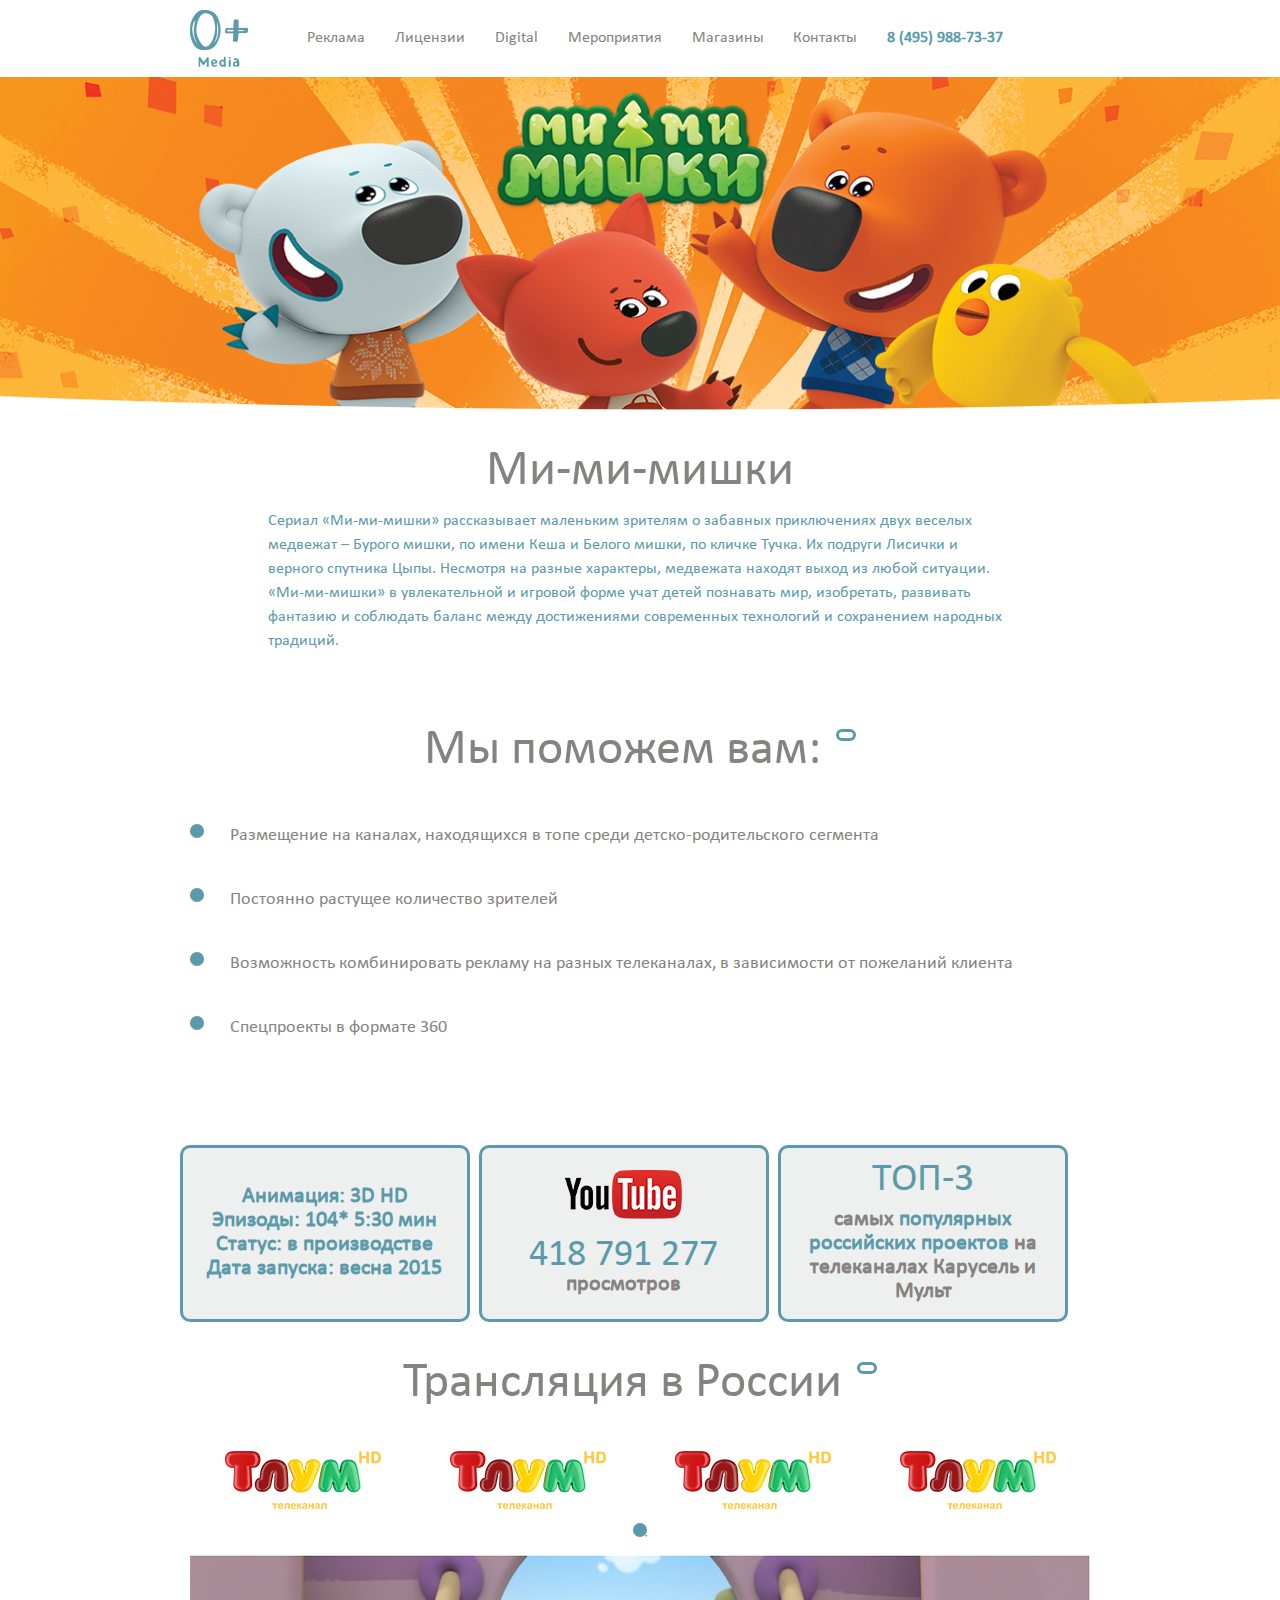
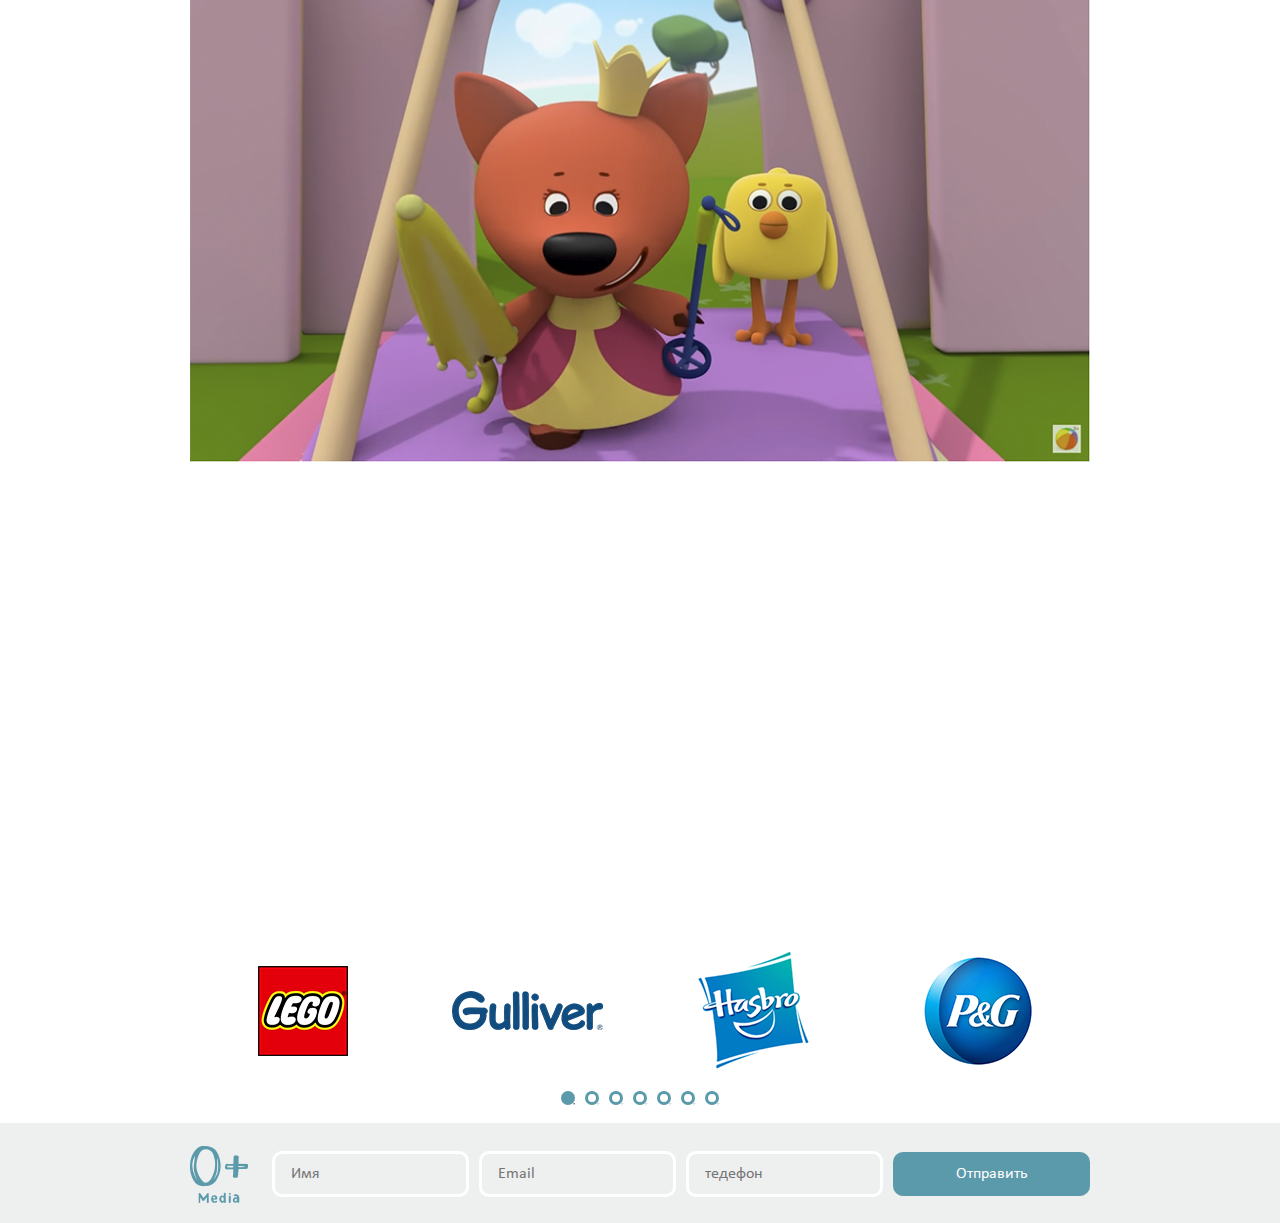
==== license-singl.html @ fdc324d9 "init" ====
<!DOCTYPE html>
<html lang="ru">
  <head>
    <meta charset="UTF-8">
    <meta http-equiv="X-UA-Compatible" content="IE=Edge">
    <title>Title</title>
    <link rel="shortcut icon" href="img/favicon.ico" type="image/x-icon">
    <link rel="stylesheet" href="css/style.css?version=1">
    <meta name="viewport" content="width=device-width, initial-scale=1, user-scalable=0">
    <meta name="format-detection" content="telephone=no">
  </head>
  <body>
      <div class="header">
        <div class="container">
          <div class="row header__content d-flex justify-content-center align-items-baseline"><a class="logo col-1" href="index.html"><img src="/img/logo.png"></a>
              <div class="navigation col-8">
                <ul class="navigatio__list d-flex align-items-center justify-content-between flex-wrap">
                  <li class="navifation__item"><a class="navigation__link" href="reklama.html">Реклама</a></li>
                  <li class="navifation__item"><a class="navigation__link" href="license.html">Лицензии</a></li>
                  <li class="navifation__item"><a class="navigation__link" href="license-singl.html">Digital</a></li>
                  <li class="navifation__item"><a class="navigation__link" href="reklama-singl.html">Мероприятия</a></li>
                  <li class="navifation__item"><a class="navigation__link" href="#">Магазины</a></li>
                  <li class="navifation__item"><a class="navigation__link" href="#">Контакты</a></li>
                </ul>
              </div><a class="link col-3" href="tel:84959887337">8 (495) 988-73-37</a>
          </div>
        </div>
      </div>
      <div class="intro-bg" style="background-image: url('img/intro-bg.png');"></div>
    <div class="text">
      <div class="container">
        <div class="row">
          <div class="col-md-10 m-auto">
            <h2 class="text__title">Ми-ми-мишки</h2>
            <p class="text__dscr text-color__secondary">Сериал «Ми-ми-мишки» рассказывает маленьким зрителям о забавных приключениях двух веселых медвежат – Бурого мишки, по имени Кеша и Белого мишки, по кличке Тучка. Их подруги Лисички и верного спутника Цыпы.  Несмотря на разные характеры, медвежата находят выход из любой ситуации. «Ми-ми-мишки» в увлекательной и игровой форме учат детей познавать мир, изобретать, развивать фантазию и соблюдать баланс между достижениями современных технологий и сохранением народных традиций.</p>
          </div>
        </div>
      </div>
    </div>
    <div class="list">
      <div class="container">
        <div class="row">
          <div class="col-12">
              <header class="title d-flex justify-content-center align-items-start">
                <h2 class="title__text">Мы поможем вам:</h2><a class="title__link" href="#"></a>
              </header>
            <ul class="list__items">
                <li class="list__item">
                  <p class="list__text">Размещение на каналах, находящихся в топе среди детско-родительского сегмента</p>
                </li>
                <li class="list__item">
                  <p class="list__text">Постоянно растущее количество зрителей </p>
                </li>
                <li class="list__item">
                  <p class="list__text">Возможность комбинировать рекламу на разных телеканалах, в зависимости от пожеланий клиента</p>
                </li>
                <li class="list__item">
                  <p class="list__text">Спецпроекты в формате 360</p>
                </li>
            </ul>
          </div>
        </div>
      </div>
    </div>
      <div class="cards">
        <div class="container">
          <div class="row">
            <div class="card__item card__item--border text-center flex-column">
              <p class="card__text text-color__secondary">Анимация: 3D HD Эпизоды: 104* 5:30 мин Статус: в производстве Дата запуска: весна 2015</p>
            </div>
            <div class="card__item card__item--border text-center flex-column"><img class="card__img mb-25" src="img/YouTube-logo.png" alt="YTlogo">
              <p class="card__text--big-size text-color__secondary mb-5">418 791 277</p>
              <p class="card__text">просмотров</p>
            </div>
            <div class="card__item card__item--border text-center flex-column">
              <h3 class="card__title">ТОП-3</h3>
              <p class="card__text">самых <span class="text-color__secondary"> популярных российских проектов </span> на телеканалах Карусель и Мульт</p>
            </div>
          </div>
        </div>
      </div>
    <div class="logo-slider-section">
      <div class="container">
          <header class="title d-flex justify-content-center align-items-start mb-30">
            <h2 class="title__text">Трансляция в России</h2><a class="title__link" href="#"></a>
          </header>
        <div class="row">
          <div class="col-12">
            <div class="logo-slider">
                <div class="logo-item"><img class="logo-item__img" src="img/brand-img.png"></div>
                <div class="logo-item"><img class="logo-item__img" src="img/brand-img.png"></div>
                <div class="logo-item"><img class="logo-item__img" src="img/brand-img.png"></div>
                <div class="logo-item"><img class="logo-item__img" src="img/brand-img.png"></div>
            </div>
          </div>
        </div>
      </div>
    </div>
      <div class="preview">
        <div class="container">
          <div class="row">
            <div class="col-12">
              <div class="preview__content">
                <div class="preview__img-wrap"><img class="preview__img" src="img/preview.jpg"></div>
                <iframe class="preview__video" src="http://www.youtube.com/embed/W7qWa52k-nE" frameborder="0" allowfullscreen></iframe>
              </div>
            </div>
          </div>
        </div>
      </div>
      <div class="logo-slider-section">
        <div class="container">
          <div class="row">
            <div class="col-12">
              <div class="logo-slider">
                  <div class="logo-item"><img class="logo-item__img" src="img/logo-p-2.png"></div>
                  <div class="logo-item"><img class="logo-item__img" src="img/logo-p-3.png"></div>
                  <div class="logo-item"><img class="logo-item__img" src="img/logo-p-4.png"></div>
                  <div class="logo-item"><img class="logo-item__img" src="img/logo-p-5.png"></div>
                  <div class="logo-item"><img class="logo-item__img" src="img/partner-logo.png"></div>
                  <div class="logo-item"><img class="logo-item__img" src="img/logo-p-2.png"></div>
                  <div class="logo-item"><img class="logo-item__img" src="img/logo-p-2.png"></div>
              </div>
            </div>
          </div>
        </div>
      </div>
      <div class="footer">
        <div class="container">
          <div class="row"><a class="logo col-1" href="index.html"><img src="/img/logo.png"></a>
              <form class="form col-11 d-flex justify-content-between align-items-center">
                <input class="input" type="text" placeholder="Имя">
                <input class="input" type="email" placeholder="Email">
                <input class="input" placeholder="тедефон">
                <button class="button" type="submit">Отправить</button>
              </form>
          </div>
        </div>
      </div>
        <div class="modal fade" id="leave-modal-id" tabindex="-1" role="dialog" aria-labelledby="exampleModalLabel" aria-hidden="true">
          <div class="modal-dialog" role="document">
            <div class="modal-content">
              <div class="modal-body">
                <button class="close" type="button" data-dismiss="modal" aria-label="Close" modal-slider="close-modal"><span aria-hidden="true"></span></button>
                <div id="leave__popup">
                  <p class="leave-text text-center mb-0">Хотите стать нашим клиентом?</p>
                  <p class="leave-text text-center mb-0">Оставте свои контакты и мы вам перезвоним</p>
                    <form class="form">
                      <input class="input" type="text" placeholder="Имя">
                      <input class="input" type="email" placeholder="Email">
                      <input class="input" placeholder="тедефон">
                      <button class="button" type="submit">Отправить</button>
                    </form>
                </div>
              </div>
            </div>
          </div>
        </div>
    <script src="js/scripts.js?version=1"></script>
  </body>
</html>
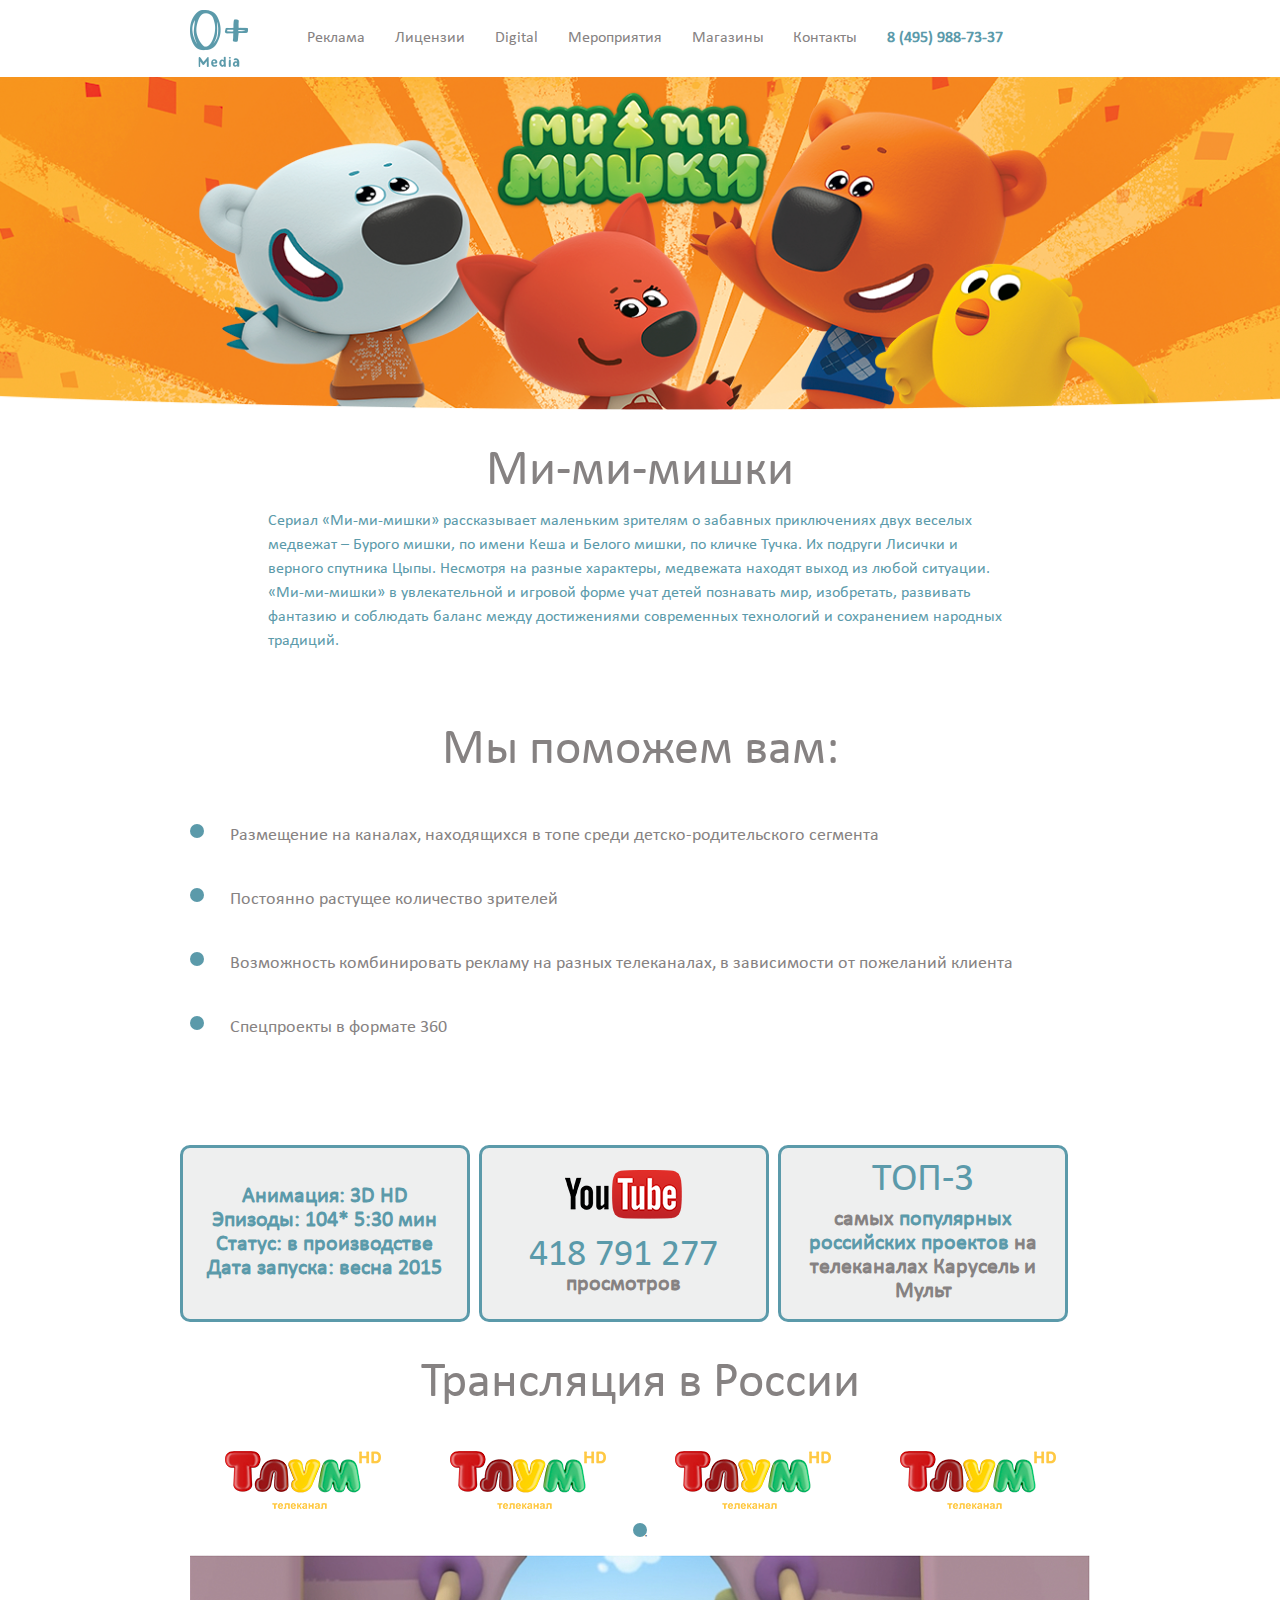
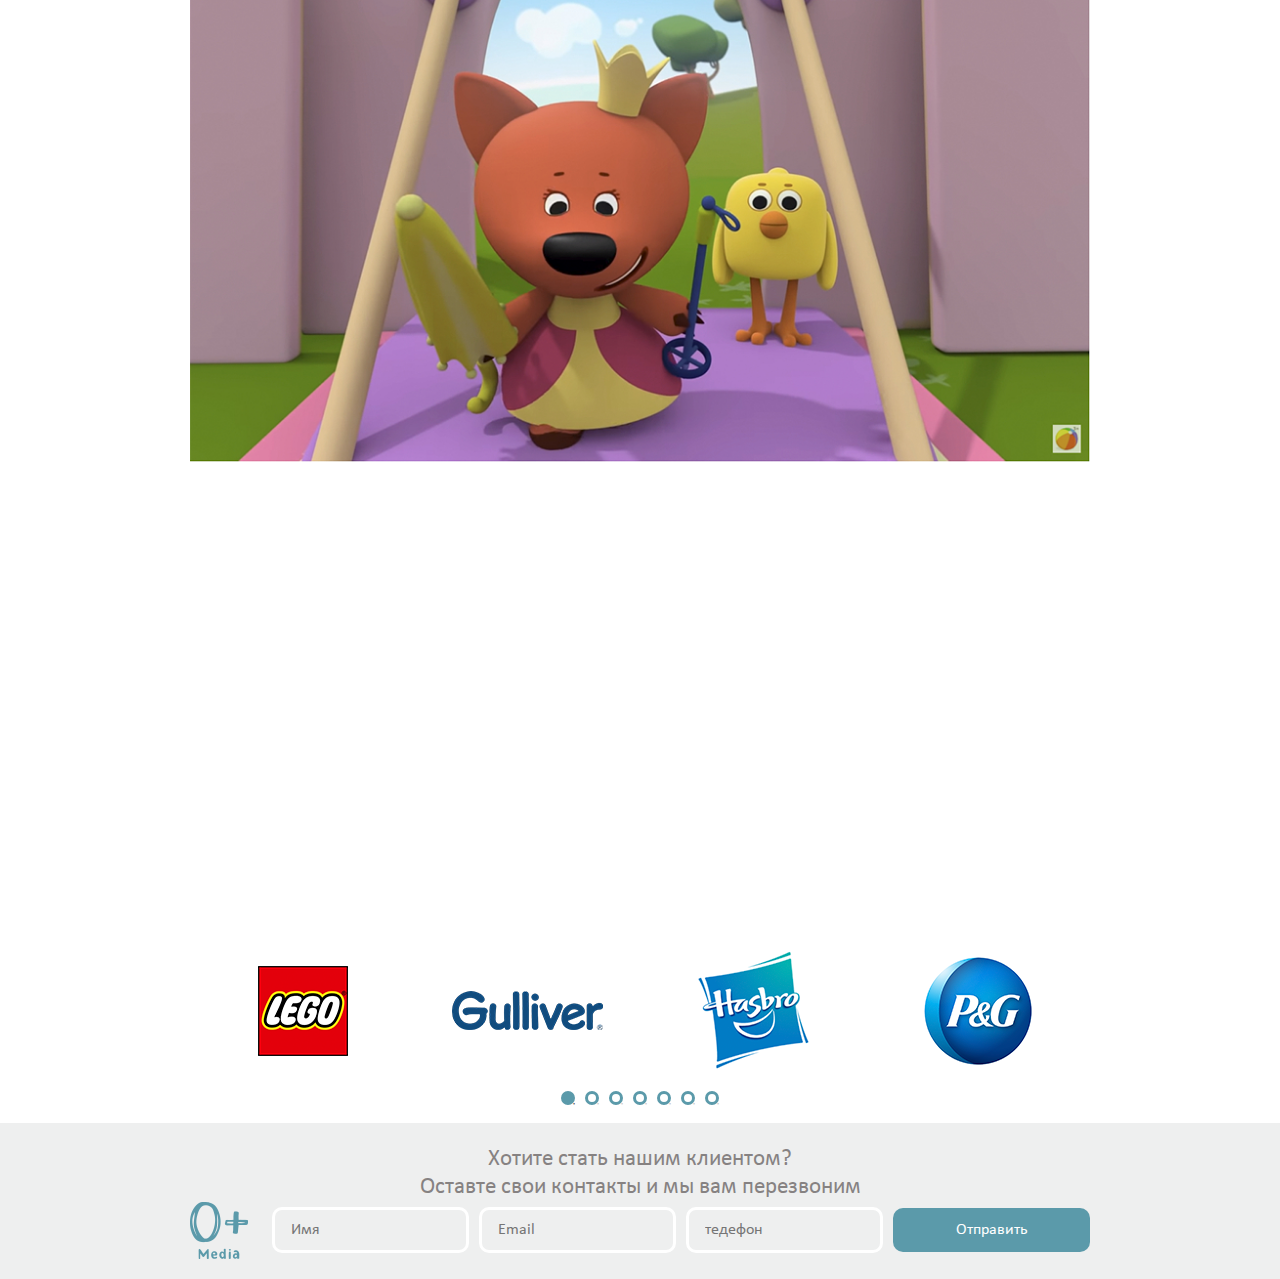
==== commit bb55d176: "new init" ====
--- a/license-singl.html
+++ b/license-singl.html
@@ -12,7 +12,7 @@
   <body>
       <div class="header">
         <div class="container">
-          <div class="row header__content d-flex justify-content-center align-items-baseline"><a class="logo col-1" href="index.html"><img src="/img/logo.png"></a>
+          <div class="row header__content d-flex justify-content-center align-items-baseline"><a class="logo col-1" href="index.html"><img src="img/logo.png"></a>
               <div class="navigation col-8">
                 <ul class="navigatio__list d-flex align-items-center justify-content-between flex-wrap">
                   <li class="navifation__item"><a class="navigation__link" href="reklama.html">Реклама</a></li>
@@ -127,7 +127,9 @@
       </div>
       <div class="footer">
         <div class="container">
-          <div class="row"><a class="logo col-1" href="index.html"><img src="/img/logo.png"></a>
+          <p class="leave-text text-center mb-0">Хотите стать нашим клиентом?</p>
+          <p class="leave-text text-center mb-0">Оставте свои контакты и мы вам перезвоним</p>
+          <div class="row"><a class="logo col-1" href="index.html"><img src="img/logo.png"></a>
               <form class="form col-11 d-flex justify-content-between align-items-center">
                 <input class="input" type="text" placeholder="Имя">
                 <input class="input" type="email" placeholder="Email">
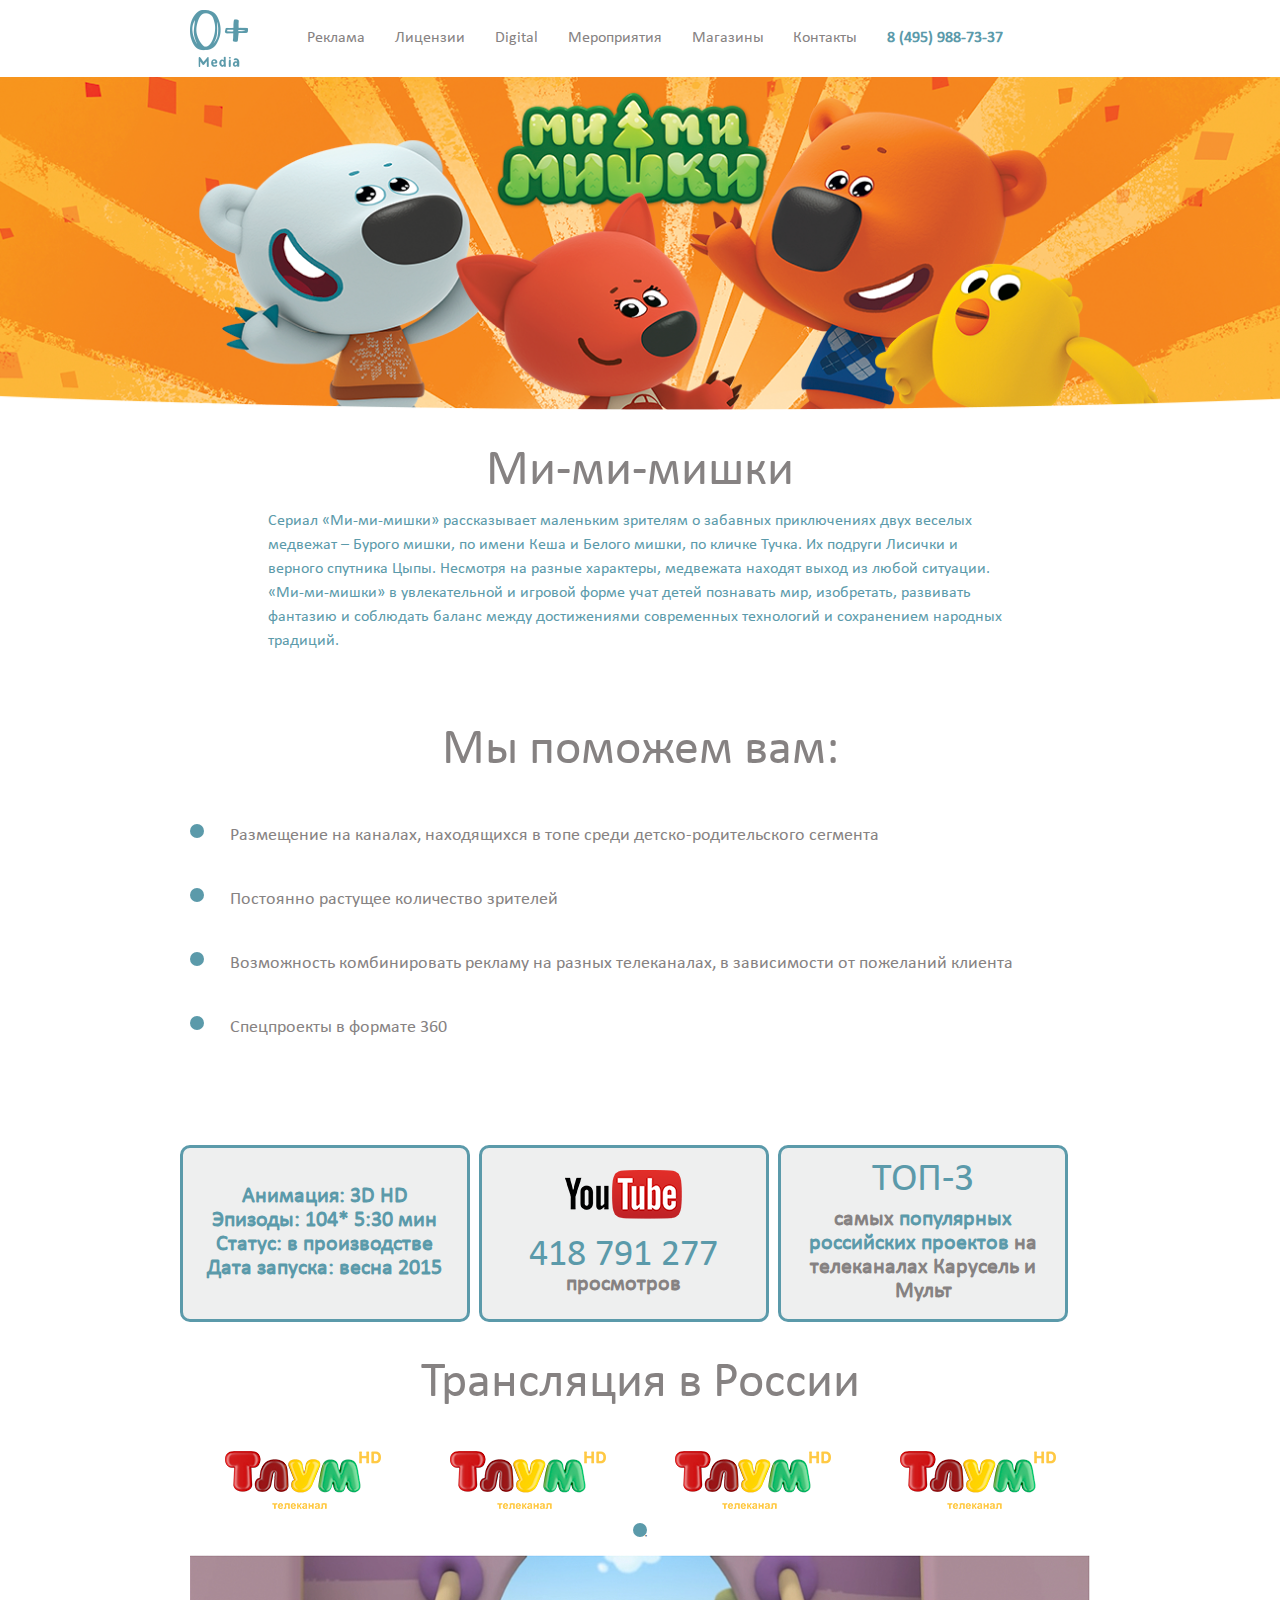
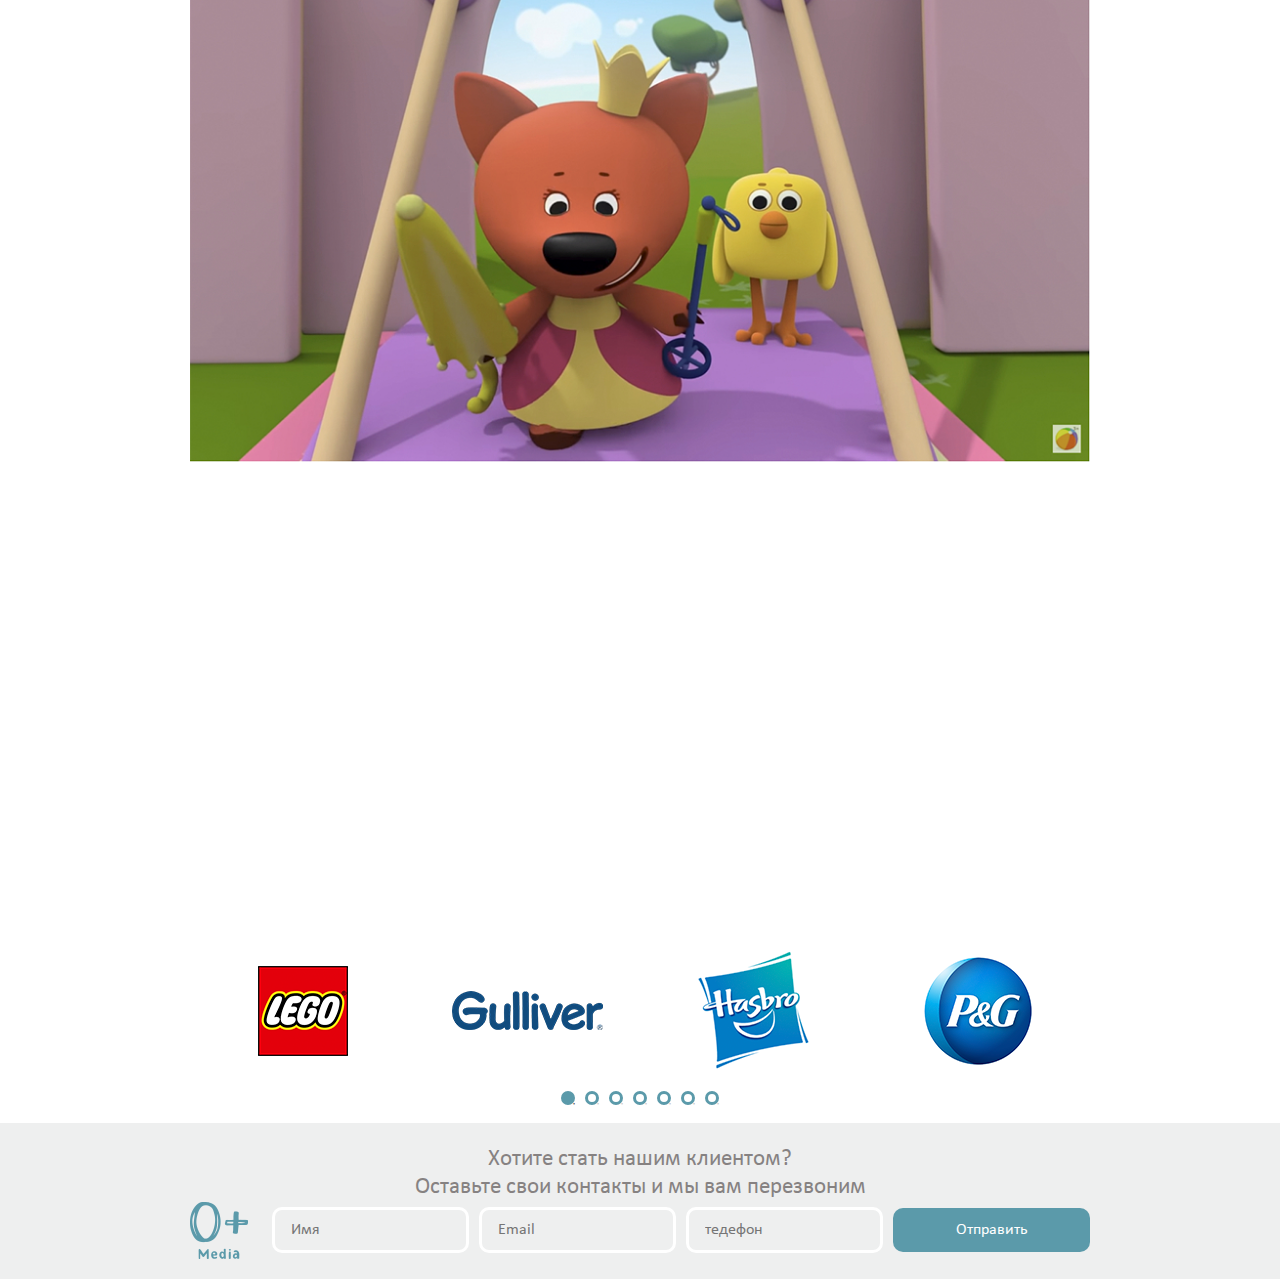
==== commit 8fecf7e1: "text fix" ====
--- a/license-singl.html
+++ b/license-singl.html
@@ -128,7 +128,7 @@
       <div class="footer">
         <div class="container">
           <p class="leave-text text-center mb-0">Хотите стать нашим клиентом?</p>
-          <p class="leave-text text-center mb-0">Оставте свои контакты и мы вам перезвоним</p>
+          <p class="leave-text text-center mb-0">Оставьте свои контакты и мы вам перезвоним</p>
           <div class="row"><a class="logo col-1" href="index.html"><img src="img/logo.png"></a>
               <form class="form col-11 d-flex justify-content-between align-items-center">
                 <input class="input" type="text" placeholder="Имя">
@@ -146,7 +146,7 @@
                 <button class="close" type="button" data-dismiss="modal" aria-label="Close" modal-slider="close-modal"><span aria-hidden="true"></span></button>
                 <div id="leave__popup">
                   <p class="leave-text text-center mb-0">Хотите стать нашим клиентом?</p>
-                  <p class="leave-text text-center mb-0">Оставте свои контакты и мы вам перезвоним</p>
+                  <p class="leave-text text-center mb-0">Оставьте свои контакты и мы вам перезвоним</p>
                     <form class="form">
                       <input class="input" type="text" placeholder="Имя">
                       <input class="input" type="email" placeholder="Email">
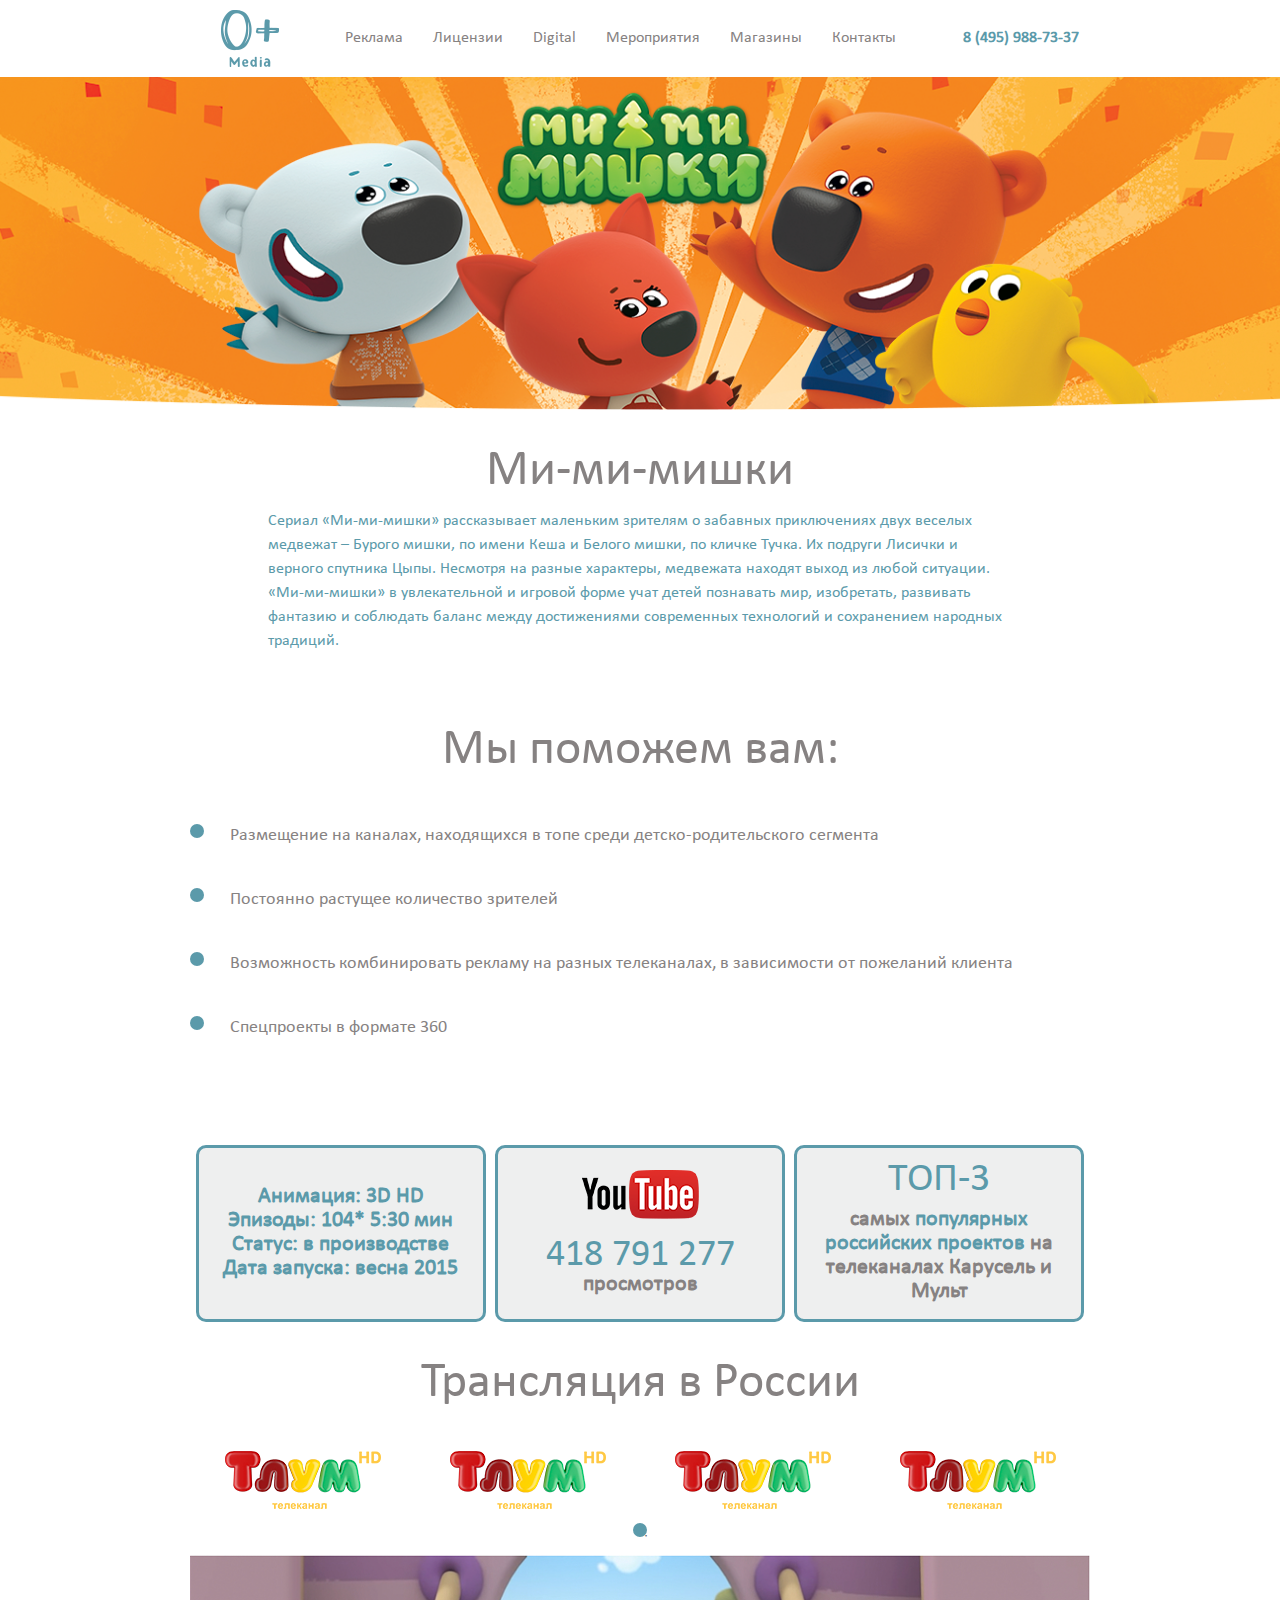
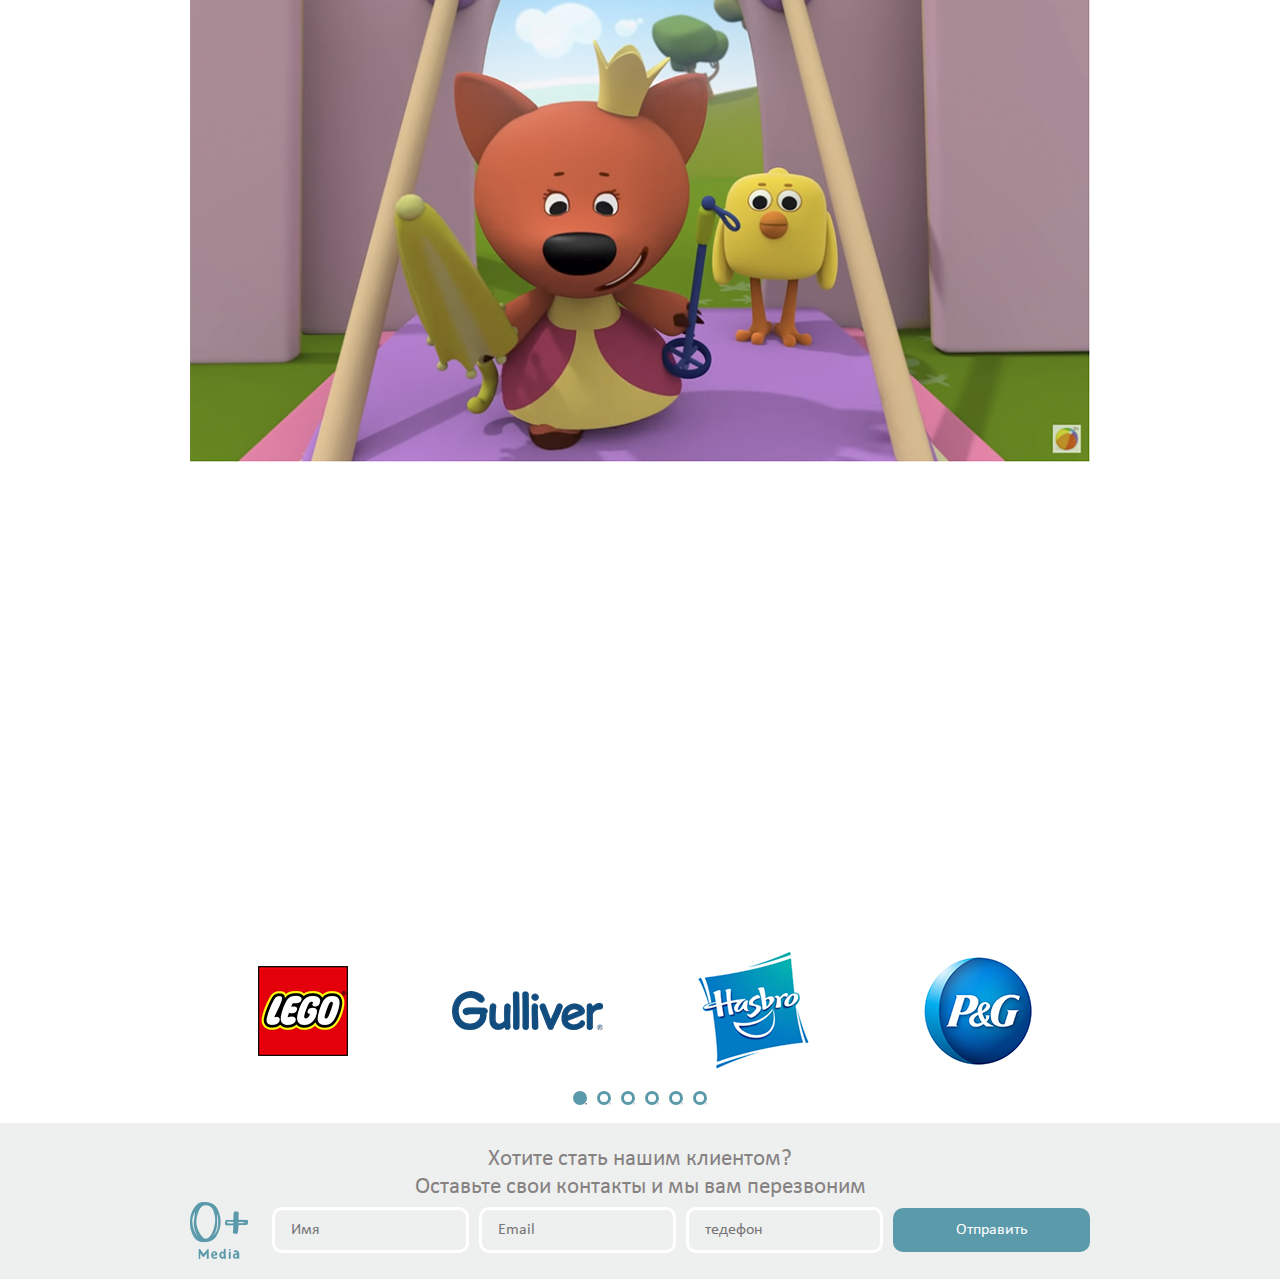
==== commit 3f00716d: "responsive" ====
--- a/license-singl.html
+++ b/license-singl.html
@@ -6,23 +6,24 @@
     <title>Title</title>
     <link rel="shortcut icon" href="img/favicon.ico" type="image/x-icon">
     <link rel="stylesheet" href="css/style.css?version=1">
+    <link rel="stylesheet" href="https://cdnjs.cloudflare.com/ajax/libs/font-awesome/4.7.0/css/font-awesome.min.css">
     <meta name="viewport" content="width=device-width, initial-scale=1, user-scalable=0">
     <meta name="format-detection" content="telephone=no">
   </head>
   <body>
       <div class="header">
         <div class="container">
-          <div class="row header__content d-flex justify-content-center align-items-baseline"><a class="logo col-1" href="index.html"><img src="img/logo.png"></a>
-              <div class="navigation col-8">
-                <ul class="navigatio__list d-flex align-items-center justify-content-between flex-wrap">
-                  <li class="navifation__item"><a class="navigation__link" href="reklama.html">Реклама</a></li>
-                  <li class="navifation__item"><a class="navigation__link" href="license.html">Лицензии</a></li>
-                  <li class="navifation__item"><a class="navigation__link" href="license-singl.html">Digital</a></li>
-                  <li class="navifation__item"><a class="navigation__link" href="reklama-singl.html">Мероприятия</a></li>
-                  <li class="navifation__item"><a class="navigation__link" href="#">Магазины</a></li>
-                  <li class="navifation__item"><a class="navigation__link" href="#">Контакты</a></li>
+          <div class="row header__content d-flex justify-content-around align-items-baseline"><a class="logo text-left pl-20" href="index.html"><img src="img/logo.png"></a><a class="icon d-md-block d-lg-none d-xl-none text-right pr-20" href="javascript:void(0)"><img class="fa fa-bars" src="img/mob-icon.png"></a>
+              <div class="navigation">
+                <ul class="navigation__list d-flex align-items-center justify-content-between flex-wrap">
+                  <li class="navigation__item"><a class="navigation__link" href="reklama.html">Реклама</a></li>
+                  <li class="navigation__item"><a class="navigation__link" href="license.html">Лицензии</a></li>
+                  <li class="navigation__item"><a class="navigation__link" href="license-singl.html">Digital</a></li>
+                  <li class="navigation__item"><a class="navigation__link" href="reklama-singl.html">Мероприятия</a></li>
+                  <li class="navigation__item"><a class="navigation__link" href="#">Магазины</a></li>
+                  <li class="navigation__item"><a class="navigation__link" href="#">Контакты</a></li><a class="link d-md-block d-lg-none d-xl-none ml-20 mr-15 mt-15" href="tel:84959887337">8 (495) 988-73-37</a>
                 </ul>
-              </div><a class="link col-3" href="tel:84959887337">8 (495) 988-73-37</a>
+              </div><a class="link d-none d-sm-none d-md-none d-lg-block" href="tel:84959887337">8 (495) 988-73-37</a>
           </div>
         </div>
       </div>
@@ -64,7 +65,7 @@
     </div>
       <div class="cards">
         <div class="container">
-          <div class="row">
+          <div class="row justify-content-center">
             <div class="card__item card__item--border text-center flex-column">
               <p class="card__text text-color__secondary">Анимация: 3D HD Эпизоды: 104* 5:30 мин Статус: в производстве Дата запуска: весна 2015</p>
             </div>
@@ -86,7 +87,7 @@
           </header>
         <div class="row">
           <div class="col-12">
-            <div class="logo-slider">
+            <div class="review-slider">
                 <div class="logo-item"><img class="logo-item__img" src="img/brand-img.png"></div>
                 <div class="logo-item"><img class="logo-item__img" src="img/brand-img.png"></div>
                 <div class="logo-item"><img class="logo-item__img" src="img/brand-img.png"></div>
@@ -113,13 +114,12 @@
           <div class="row">
             <div class="col-12">
               <div class="logo-slider">
-                  <div class="logo-item"><img class="logo-item__img" src="img/logo-p-2.png"></div>
-                  <div class="logo-item"><img class="logo-item__img" src="img/logo-p-3.png"></div>
-                  <div class="logo-item"><img class="logo-item__img" src="img/logo-p-4.png"></div>
-                  <div class="logo-item"><img class="logo-item__img" src="img/logo-p-5.png"></div>
-                  <div class="logo-item"><img class="logo-item__img" src="img/partner-logo.png"></div>
-                  <div class="logo-item"><img class="logo-item__img" src="img/logo-p-2.png"></div>
-                  <div class="logo-item"><img class="logo-item__img" src="img/logo-p-2.png"></div>
+                  <div class="logo-item text-center"><img class="logo-item__img" src="img/logo-p-2.png"></div>
+                  <div class="logo-item text-center"><img class="logo-item__img" src="img/logo-p-3.png"></div>
+                  <div class="logo-item text-center"><img class="logo-item__img" src="img/logo-p-4.png"></div>
+                  <div class="logo-item text-center"><img class="logo-item__img" src="img/logo-p-5.png"></div>
+                  <div class="logo-item text-center"><img class="logo-item__img" src="img/partner-logo.png"></div>
+                  <div class="logo-item text-center"><img class="logo-item__img" src="img/logo-p-2.png"></div>
               </div>
             </div>
           </div>
@@ -129,13 +129,15 @@
         <div class="container">
           <p class="leave-text text-center mb-0">Хотите стать нашим клиентом?</p>
           <p class="leave-text text-center mb-0">Оставьте свои контакты и мы вам перезвоним</p>
-          <div class="row"><a class="logo col-1" href="index.html"><img src="img/logo.png"></a>
-              <form class="form col-11 d-flex justify-content-between align-items-center">
+          <div class="row"><a class="logo col-1 d-none d-sm-none d-md-none d-lg-block" href="index.html"><img src="img/logo.png"></a>
+              <form class="form col-11 d-flex justify-content-between align-items-center m-auto">
                 <input class="input" type="text" placeholder="Имя">
                 <input class="input" type="email" placeholder="Email">
                 <input class="input" placeholder="тедефон">
                 <button class="button" type="submit">Отправить</button>
               </form>
+          </div>
+          <div class="row align-items-center pt-10 d-md-block d-lg-none d-xl-none"><a class="logo col-4 text-center" href="index.html"><img src="img/logo.png"></a><a class="link col-8 text-center" href="tel:84959887337">8 (495) 988-73-37</a>
           </div>
         </div>
       </div>
